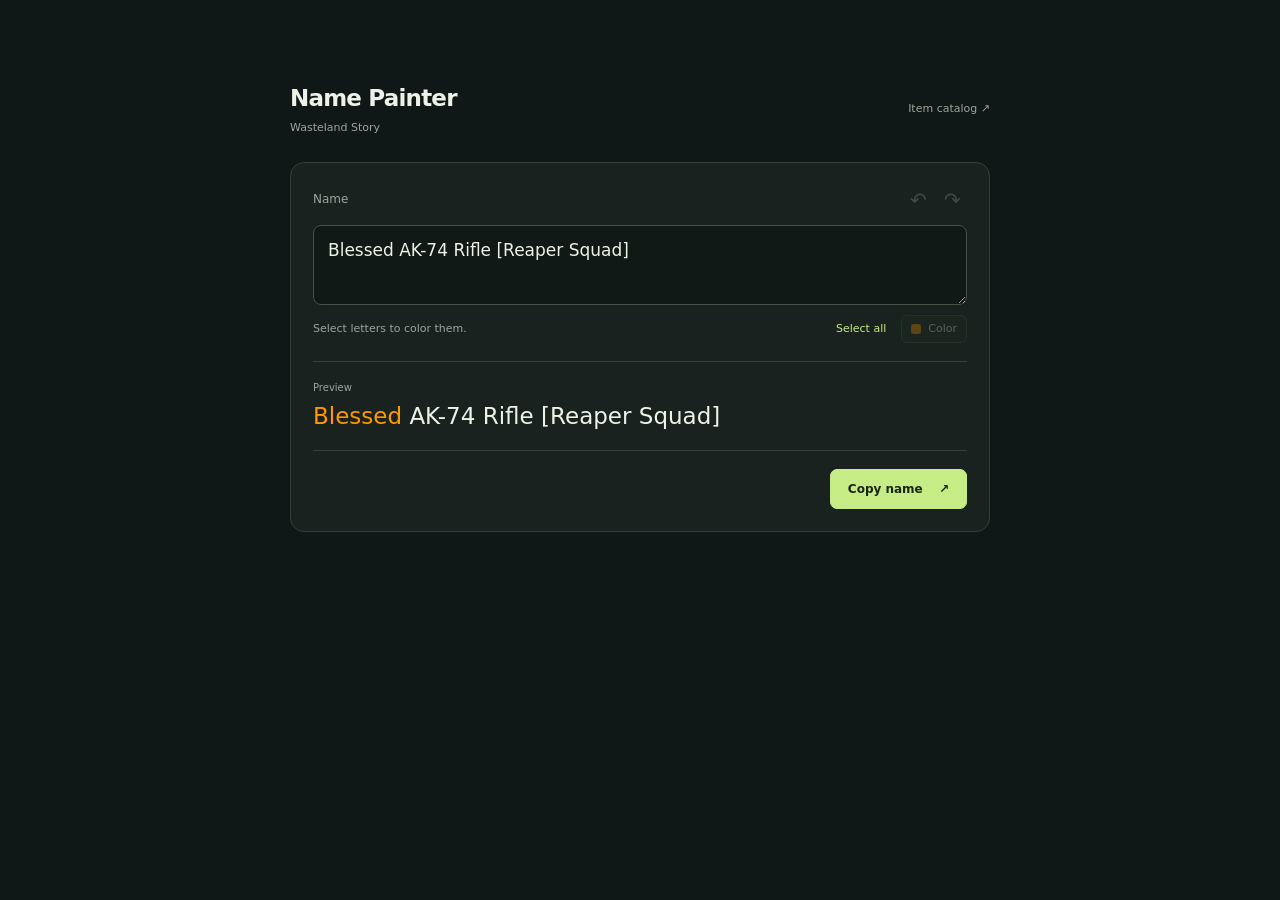
==== name-color/index.html @ 66ac80bf "feat: add minimal display-name color editor" ====
<!doctype html>
<html lang="en">
<head>
  <meta charset="utf-8">
  <meta name="viewport" content="width=device-width,initial-scale=1">
  <meta name="theme-color" content="#101817">
  <meta name="description" content="Select text, pick a color, and copy your colored Wasteland Story item name.">
  <title>Name Painter · Wasteland Story</title>
  <link rel="stylesheet" href="./style.css">
  <script type="module" src="./app.mjs"></script>
</head>
<body>
  <main>
    <header><div><h1>Name Painter</h1><span>Wasteland Story</span></div><a href="../">Item catalog ↗</a></header>
    <section class="editor" aria-label="Name color editor">
      <div class="label-row"><label for="name">Name</label><div class="history"><button id="undo" class="icon-button" disabled aria-label="Undo" title="Undo">↶</button><button id="redo" class="icon-button" disabled aria-label="Redo" title="Redo">↷</button></div></div>
      <textarea id="name" rows="2" maxlength="2000" spellcheck="false" placeholder="Your item name…" aria-describedby="name-help"></textarea>
      <div class="toolbar"><span id="name-help">Select letters to color them.</span><div><button id="select-all" class="text-button">Select all</button><button id="open-colors" class="color-button" aria-expanded="false" aria-controls="color-menu"><i id="active-color"></i> Color</button></div></div>
      <div class="preview-row"><span class="small-label">Preview</span><div id="preview" aria-label="Colored name preview"></div></div>
      <div class="actions"><span id="selection-info" aria-live="polite"></span><button id="copy" class="button primary">Copy name <span aria-hidden="true">↗</span></button></div>
    </section>
    <div id="copy-fallback" hidden><label for="fallback-output">Copy this name manually</label><textarea id="fallback-output" readonly rows="2"></textarea></div>
  </main>
  <section id="color-menu" class="color-menu" role="dialog" aria-label="Selection colors" hidden>
    <div class="menu-heading"><span>Selection color</span><button id="close-colors" class="icon-button" aria-label="Close color menu">×</button></div>
    <div id="palette" class="palette" role="group" aria-label="Color palette"></div>
    <div class="custom-color"><input id="color" type="color" value="#ff9700" aria-label="Custom color"><label for="hex" class="sr-only">Hex color</label><input id="hex" type="text" value="#FF9700FF" maxlength="9" spellcheck="false" aria-label="Hex color"><button id="apply" class="button">Apply</button></div>
    <details><summary>Opacity & gradients</summary><div class="opacity-row"><label for="opacity">Opacity</label><input id="opacity" type="range" min="0" max="100" value="100"><output id="opacity-value">100%</output></div><div class="gradients"><button data-gradient="sunset">Sunset</button><button data-gradient="aurora">Aurora</button><button data-gradient="ice">Ice</button></div></details>
    <button id="remove-color" class="text-button remove">Remove color</button>
  </section>
  <p id="status" class="toast" role="status" aria-live="polite" hidden></p>
</body>
</html>
---- name-color/style.css ----
:root{color-scheme:dark;--bg:#101817;--panel:#19221f;--line:#344139;--text:#eef1e8;--muted:#99a69d;--lime:#c6ed85}*{box-sizing:border-box}[hidden]{display:none!important}body{margin:0;background:var(--bg);color:var(--text);font:14px/1.5 system-ui,-apple-system,"Segoe UI",sans-serif}main{width:min(100% - 40px,700px);margin:clamp(28px,9vh,90px) auto 32px}button,input,textarea{font:inherit}button{cursor:pointer}button,a,input[type=color],summary{touch-action:manipulation}button:disabled{opacity:.3;cursor:default}button:focus-visible,a:focus-visible,summary:focus-visible{outline:2px solid var(--lime);outline-offset:3px}header{display:flex;justify-content:space-between;align-items:center;gap:15px;margin-bottom:25px}h1{font-size:23px;font-weight:600;letter-spacing:-.8px;margin:0}header span,header a{font-size:11px;color:var(--muted)}header a{text-decoration:none}header a:hover{color:var(--lime)}.editor{border:1px solid var(--line);border-radius:14px;padding:22px;background:var(--panel)}.label-row{display:flex;align-items:center;justify-content:space-between;margin-bottom:11px}.label-row label{font-size:12px;color:var(--muted)}.history{display:flex;gap:5px}.icon-button{width:29px;height:29px;padding:0;border:0;background:transparent;color:var(--muted);font-size:20px;border-radius:5px}.icon-button:hover:enabled{background:#344235;color:var(--text)}textarea,input[type=text]{background:#101915;color:var(--text);border:1px solid #435147;border-radius:8px;outline:none}textarea:focus,input[type=text]:focus{border-color:var(--lime);box-shadow:0 0 0 2px #c6ed8512}textarea{width:100%;display:block;padding:12px 14px;font-size:17px;line-height:1.5;resize:vertical;min-height:80px;max-height:180px;caret-color:var(--lime)}::selection{background:#b5d784;color:#122014}.toolbar{display:flex;justify-content:space-between;align-items:center;gap:10px;margin-top:10px}.toolbar>span{font-size:11px;color:var(--muted)}.toolbar>div{display:flex;gap:15px;align-items:center}.text-button{border:0;padding:4px 0;color:var(--lime);background:none;font-size:11px;white-space:nowrap}.text-button:hover{text-decoration:underline}.color-button{display:flex;align-items:center;gap:7px;border:1px solid #435147;border-radius:6px;padding:5px 9px;font-size:11px;background:#202d24;color:var(--text)}.color-button i{width:10px;height:10px;border-radius:3px;background:var(--lime)}.preview-row{padding:18px 0;margin-top:18px;border-top:1px solid var(--line);border-bottom:1px solid var(--line)}.small-label{display:block;font-size:10px;color:var(--muted);margin-bottom:5px}#preview{font-size:23px;font-weight:500;line-height:1.4;white-space:pre-wrap;overflow-wrap:anywhere;max-height:100px;overflow:auto;min-height:32px}.actions{display:flex;justify-content:space-between;align-items:center;gap:10px;margin-top:18px}#selection-info{font-size:11px;color:var(--muted)}.button{border:1px solid #52634a;background:#2b3a27;color:var(--text);padding:8px 13px;border-radius:7px;font-size:12px;font-weight:600;white-space:nowrap}.button:hover{background:#405334}.primary{padding:10px 17px;background:var(--lime);border-color:var(--lime);color:#192411}.primary:hover{background:#d9ffa5}.primary span{margin-left:12px}.color-menu{position:fixed;z-index:10;left:20px;top:20px;width:310px;max-width:calc(100vw - 24px);max-height:calc(100dvh - 24px);overflow:auto;padding:15px;background:#202c25;border:1px solid #52634b;border-radius:12px;box-shadow:0 14px 45px #0008}.menu-heading{display:flex;justify-content:space-between;align-items:center;margin-bottom:11px;font-size:11px;color:var(--muted)}.menu-heading .icon-button{height:22px;width:22px}.palette{display:grid;grid-template-columns:repeat(10,1fr);gap:5px;margin:4px 0 16px;padding:2px}.swatch{aspect-ratio:1;min-width:0;border:0;border-radius:5px;background:var(--swatch)}.swatch[aria-pressed=true]{outline:1px solid var(--text);outline-offset:3px}.swatch:hover{transform:translateY(-2px)}.custom-color{display:flex;align-items:center;gap:8px}.custom-color input[type=color]{width:34px;height:34px;flex:none;border:1px solid #52634b;border-radius:6px;padding:3px;background:#101915;cursor:pointer}.custom-color input[type=text]{width:100%;min-width:0;padding:7px;font:12px ui-monospace,Consolas,monospace}.custom-color .button{padding:8px 11px}input[type=color]::-webkit-color-swatch-wrapper{padding:0}input[type=color]::-webkit-color-swatch{border:0;border-radius:2px}details{margin-top:15px}summary{font-size:10px;color:var(--muted);cursor:pointer}.opacity-row{display:flex;gap:10px;align-items:center;margin-top:14px}.opacity-row label{font-size:10px;color:var(--muted)}.opacity-row input{flex:1;min-width:0;accent-color:var(--lime)}.opacity-row output{font-size:10px;color:var(--muted);width:30px}.gradients{display:flex;gap:7px;margin-top:12px}.gradients button{flex:1;border:1px solid #4a5d49;background:#17221a;border-radius:5px;color:var(--text);font-size:10px;padding:6px}.remove{display:block;margin-top:11px}.toast{position:fixed;z-index:20;bottom:18px;left:50%;transform:translateX(-50%);width:max-content;max-width:calc(100vw - 30px);background:#263620;border:1px solid #52634a;color:var(--lime);border-radius:8px;padding:10px 15px;font-size:12px;box-shadow:0 4px 20px #0006}.toast.error{color:#ffb1a8;background:#382521;border-color:#70443e}.sr-only{position:absolute;width:1px;height:1px;margin:-1px;overflow:hidden;clip:rect(0,0,0,0)}#copy-fallback{margin-top:15px}#copy-fallback label{font-size:12px;color:var(--muted)}#fallback-output{margin-top:8px;font:12px ui-monospace,monospace}@media(max-width:480px){main{width:calc(100% - 28px);margin-top:26px}.editor{padding:16px}header{margin-bottom:18px}h1{font-size:21px}.toolbar{align-items:flex-start}.toolbar>span{max-width:125px;font-size:10px}.toolbar>div{gap:12px}#name{font-size:16px}#preview{font-size:21px}.preview-row{padding:14px 0;margin-top:15px}}
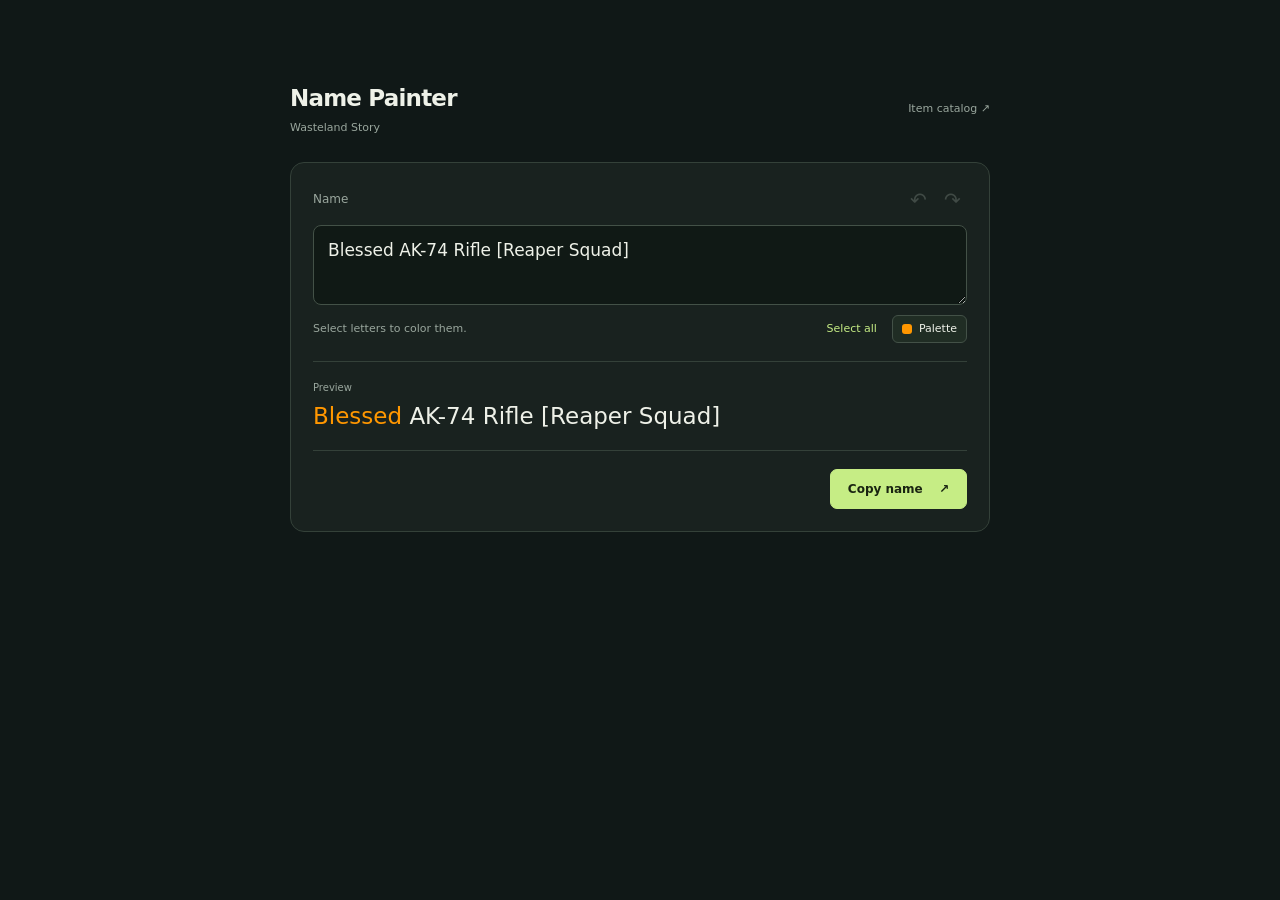
==== commit 155ace4c: "fix: link name painter and add editable saved palette" ====
--- a/name-color/index.html
+++ b/name-color/index.html
@@ -15,16 +15,18 @@
     <section class="editor" aria-label="Name color editor">
       <div class="label-row"><label for="name">Name</label><div class="history"><button id="undo" class="icon-button" disabled aria-label="Undo" title="Undo">↶</button><button id="redo" class="icon-button" disabled aria-label="Redo" title="Redo">↷</button></div></div>
       <textarea id="name" rows="2" maxlength="2000" spellcheck="false" placeholder="Your item name…" aria-describedby="name-help"></textarea>
-      <div class="toolbar"><span id="name-help">Select letters to color them.</span><div><button id="select-all" class="text-button">Select all</button><button id="open-colors" class="color-button" aria-expanded="false" aria-controls="color-menu"><i id="active-color"></i> Color</button></div></div>
+      <div class="toolbar"><span id="name-help">Select letters to color them.</span><div><button id="select-all" class="text-button">Select all</button><button id="open-colors" class="color-button" aria-expanded="false" aria-controls="color-menu"><i id="active-color"></i> Palette</button></div></div>
       <div class="preview-row"><span class="small-label">Preview</span><div id="preview" aria-label="Colored name preview"></div></div>
       <div class="actions"><span id="selection-info" aria-live="polite"></span><button id="copy" class="button primary">Copy name <span aria-hidden="true">↗</span></button></div>
     </section>
     <div id="copy-fallback" hidden><label for="fallback-output">Copy this name manually</label><textarea id="fallback-output" readonly rows="2"></textarea></div>
   </main>
-  <section id="color-menu" class="color-menu" role="dialog" aria-label="Selection colors" hidden>
-    <div class="menu-heading"><span>Selection color</span><button id="close-colors" class="icon-button" aria-label="Close color menu">×</button></div>
+  <section id="color-menu" class="color-menu" role="dialog" aria-label="Color palette editor" hidden>
+    <div class="menu-heading"><span>Palette</span><button id="close-colors" class="icon-button" aria-label="Close color menu">×</button></div>
     <div id="palette" class="palette" role="group" aria-label="Color palette"></div>
     <div class="custom-color"><input id="color" type="color" value="#ff9700" aria-label="Custom color"><label for="hex" class="sr-only">Hex color</label><input id="hex" type="text" value="#FF9700FF" maxlength="9" spellcheck="false" aria-label="Hex color"><button id="apply" class="button">Apply</button></div>
+    <div class="palette-tools"><button id="save-color" class="text-button">Save color</button><button id="edit-palette" class="text-button" aria-pressed="false">Edit palette</button></div>
+    <div id="palette-edit" class="palette-tools" hidden><button id="update-swatch" class="button" disabled>Update selected</button><button id="delete-swatch" class="text-button" disabled>Delete selected</button></div>
     <details><summary>Opacity & gradients</summary><div class="opacity-row"><label for="opacity">Opacity</label><input id="opacity" type="range" min="0" max="100" value="100"><output id="opacity-value">100%</output></div><div class="gradients"><button data-gradient="sunset">Sunset</button><button data-gradient="aurora">Aurora</button><button data-gradient="ice">Ice</button></div></details>
     <button id="remove-color" class="text-button remove">Remove color</button>
   </section>
--- a/name-color/style.css
+++ b/name-color/style.css
@@ -1 +1,3 @@
 :root{color-scheme:dark;--bg:#101817;--panel:#19221f;--line:#344139;--text:#eef1e8;--muted:#99a69d;--lime:#c6ed85}*{box-sizing:border-box}[hidden]{display:none!important}body{margin:0;background:var(--bg);color:var(--text);font:14px/1.5 system-ui,-apple-system,"Segoe UI",sans-serif}main{width:min(100% - 40px,700px);margin:clamp(28px,9vh,90px) auto 32px}button,input,textarea{font:inherit}button{cursor:pointer}button,a,input[type=color],summary{touch-action:manipulation}button:disabled{opacity:.3;cursor:default}button:focus-visible,a:focus-visible,summary:focus-visible{outline:2px solid var(--lime);outline-offset:3px}header{display:flex;justify-content:space-between;align-items:center;gap:15px;margin-bottom:25px}h1{font-size:23px;font-weight:600;letter-spacing:-.8px;margin:0}header span,header a{font-size:11px;color:var(--muted)}header a{text-decoration:none}header a:hover{color:var(--lime)}.editor{border:1px solid var(--line);border-radius:14px;padding:22px;background:var(--panel)}.label-row{display:flex;align-items:center;justify-content:space-between;margin-bottom:11px}.label-row label{font-size:12px;color:var(--muted)}.history{display:flex;gap:5px}.icon-button{width:29px;height:29px;padding:0;border:0;background:transparent;color:var(--muted);font-size:20px;border-radius:5px}.icon-button:hover:enabled{background:#344235;color:var(--text)}textarea,input[type=text]{background:#101915;color:var(--text);border:1px solid #435147;border-radius:8px;outline:none}textarea:focus,input[type=text]:focus{border-color:var(--lime);box-shadow:0 0 0 2px #c6ed8512}textarea{width:100%;display:block;padding:12px 14px;font-size:17px;line-height:1.5;resize:vertical;min-height:80px;max-height:180px;caret-color:var(--lime)}::selection{background:#b5d784;color:#122014}.toolbar{display:flex;justify-content:space-between;align-items:center;gap:10px;margin-top:10px}.toolbar>span{font-size:11px;color:var(--muted)}.toolbar>div{display:flex;gap:15px;align-items:center}.text-button{border:0;padding:4px 0;color:var(--lime);background:none;font-size:11px;white-space:nowrap}.text-button:hover{text-decoration:underline}.color-button{display:flex;align-items:center;gap:7px;border:1px solid #435147;border-radius:6px;padding:5px 9px;font-size:11px;background:#202d24;color:var(--text)}.color-button i{width:10px;height:10px;border-radius:3px;background:var(--lime)}.preview-row{padding:18px 0;margin-top:18px;border-top:1px solid var(--line);border-bottom:1px solid var(--line)}.small-label{display:block;font-size:10px;color:var(--muted);margin-bottom:5px}#preview{font-size:23px;font-weight:500;line-height:1.4;white-space:pre-wrap;overflow-wrap:anywhere;max-height:100px;overflow:auto;min-height:32px}.actions{display:flex;justify-content:space-between;align-items:center;gap:10px;margin-top:18px}#selection-info{font-size:11px;color:var(--muted)}.button{border:1px solid #52634a;background:#2b3a27;color:var(--text);padding:8px 13px;border-radius:7px;font-size:12px;font-weight:600;white-space:nowrap}.button:hover{background:#405334}.primary{padding:10px 17px;background:var(--lime);border-color:var(--lime);color:#192411}.primary:hover{background:#d9ffa5}.primary span{margin-left:12px}.color-menu{position:fixed;z-index:10;left:20px;top:20px;width:310px;max-width:calc(100vw - 24px);max-height:calc(100dvh - 24px);overflow:auto;padding:15px;background:#202c25;border:1px solid #52634b;border-radius:12px;box-shadow:0 14px 45px #0008}.menu-heading{display:flex;justify-content:space-between;align-items:center;margin-bottom:11px;font-size:11px;color:var(--muted)}.menu-heading .icon-button{height:22px;width:22px}.palette{display:grid;grid-template-columns:repeat(10,1fr);gap:5px;margin:4px 0 16px;padding:2px}.swatch{aspect-ratio:1;min-width:0;border:0;border-radius:5px;background:var(--swatch)}.swatch[aria-pressed=true]{outline:1px solid var(--text);outline-offset:3px}.swatch:hover{transform:translateY(-2px)}.custom-color{display:flex;align-items:center;gap:8px}.custom-color input[type=color]{width:34px;height:34px;flex:none;border:1px solid #52634b;border-radius:6px;padding:3px;background:#101915;cursor:pointer}.custom-color input[type=text]{width:100%;min-width:0;padding:7px;font:12px ui-monospace,Consolas,monospace}.custom-color .button{padding:8px 11px}input[type=color]::-webkit-color-swatch-wrapper{padding:0}input[type=color]::-webkit-color-swatch{border:0;border-radius:2px}details{margin-top:15px}summary{font-size:10px;color:var(--muted);cursor:pointer}.opacity-row{display:flex;gap:10px;align-items:center;margin-top:14px}.opacity-row label{font-size:10px;color:var(--muted)}.opacity-row input{flex:1;min-width:0;accent-color:var(--lime)}.opacity-row output{font-size:10px;color:var(--muted);width:30px}.gradients{display:flex;gap:7px;margin-top:12px}.gradients button{flex:1;border:1px solid #4a5d49;background:#17221a;border-radius:5px;color:var(--text);font-size:10px;padding:6px}.remove{display:block;margin-top:11px}.toast{position:fixed;z-index:20;bottom:18px;left:50%;transform:translateX(-50%);width:max-content;max-width:calc(100vw - 30px);background:#263620;border:1px solid #52634a;color:var(--lime);border-radius:8px;padding:10px 15px;font-size:12px;box-shadow:0 4px 20px #0006}.toast.error{color:#ffb1a8;background:#382521;border-color:#70443e}.sr-only{position:absolute;width:1px;height:1px;margin:-1px;overflow:hidden;clip:rect(0,0,0,0)}#copy-fallback{margin-top:15px}#copy-fallback label{font-size:12px;color:var(--muted)}#fallback-output{margin-top:8px;font:12px ui-monospace,monospace}@media(max-width:480px){main{width:calc(100% - 28px);margin-top:26px}.editor{padding:16px}header{margin-bottom:18px}h1{font-size:21px}.toolbar{align-items:flex-start}.toolbar>span{max-width:125px;font-size:10px}.toolbar>div{gap:12px}#name{font-size:16px}#preview{font-size:21px}.preview-row{padding:14px 0;margin-top:15px}}
+
+.palette-tools{display:flex;justify-content:space-between;align-items:center;gap:10px;margin-top:12px}.palette-tools .button{font-size:10px;padding:7px 10px}.palette-tools button[aria-pressed=true]{color:var(--text)}.palette:empty{display:none}
